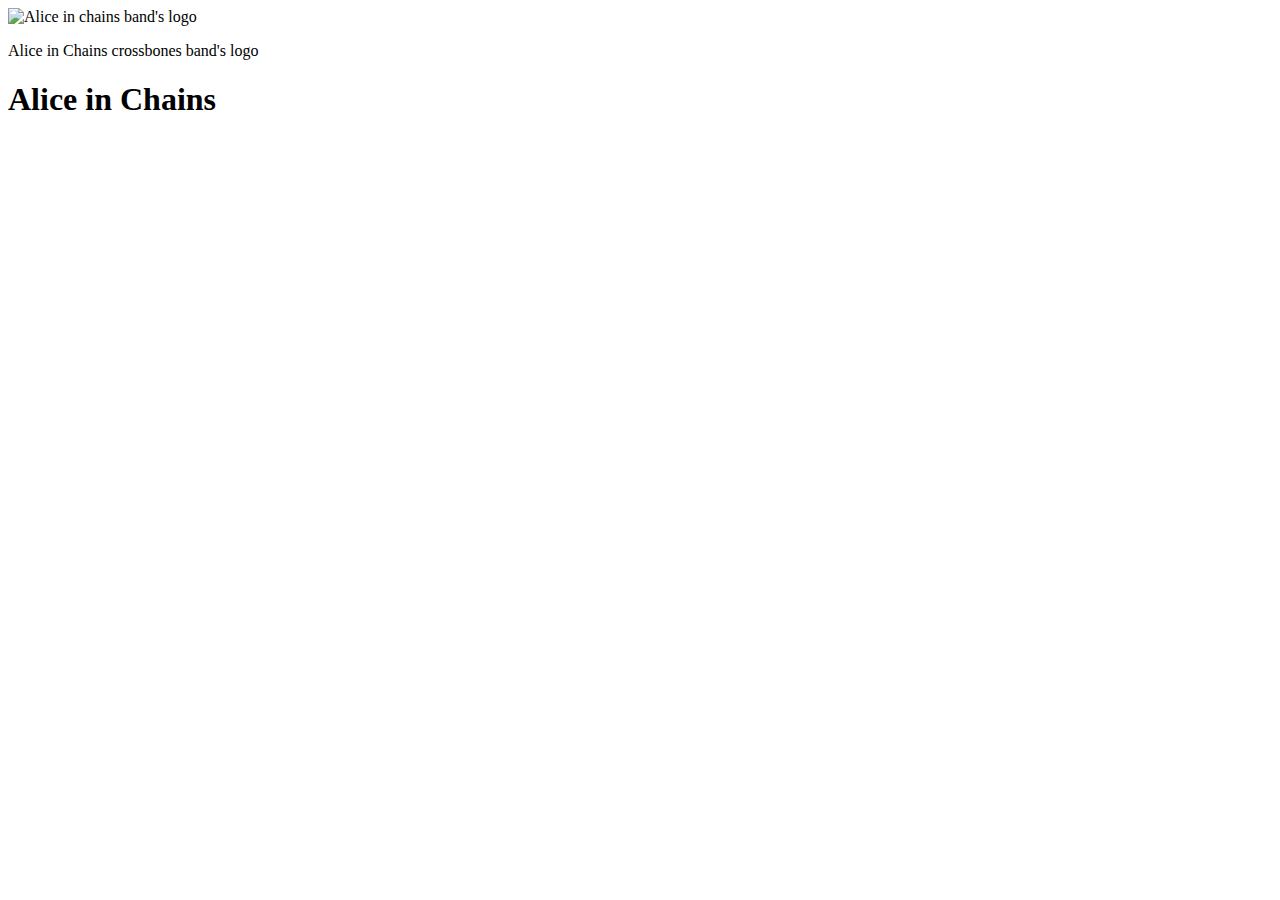
==== 001-tribute-page/index.html @ f288f482 "project #01 init" ====
<!DOCTYPE html>
<html lang="en">
    <head>
        <meta charset="UTF-8">
        <meta name="viewport" content="width=device-width, initial-scale=1.0">
        <meta http-equiv="X-UA-Compatible" content="ie=edge">
        <script src="https://cdn.freecodecamp.org/testable-projects-fcc/v1/bundle.js"></script>
        <title>Alice in Chains - Tribute Page</title>
    </head>
    <body>
        <div id="main">

            <header>
                <div id="img-div">
                    <img id="image" src="http://pluspng.com/img-png/logo-alice-in-chains-png-alice-in-chains-live-zagreb-dvdrip-350.png" alt="Alice in chains band's logo">
                    <p id="img-caption">Alice in Chains crossbones band's logo</p>
                </div>
                <h1 id="title">Alice in Chains</h1>
            </header>

        </div>

    </body>
</html>
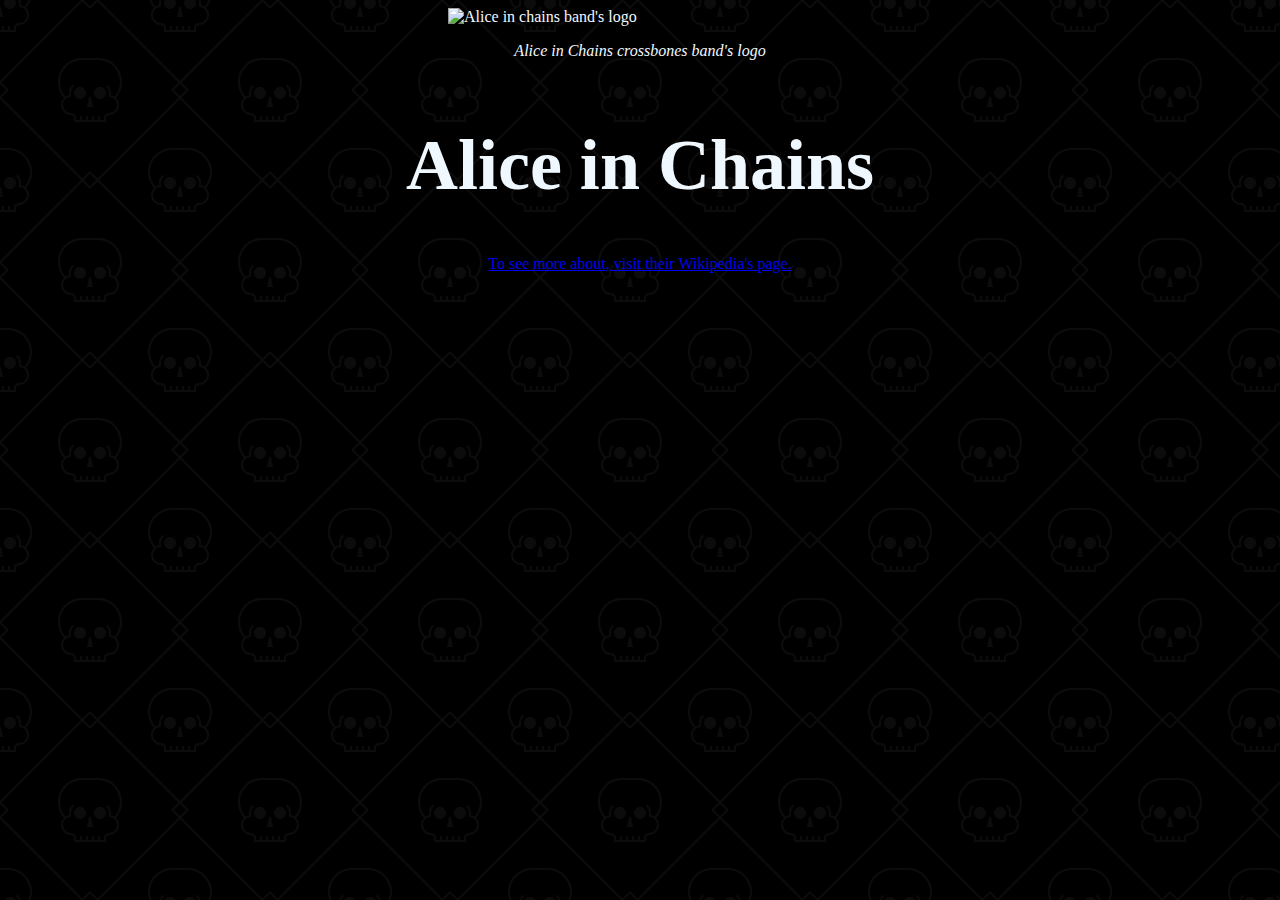
==== commit d4511851: "added image styles, background and some tweaks" ====
--- a/001-tribute-page/index.html
+++ b/001-tribute-page/index.html
@@ -5,6 +5,8 @@
         <meta name="viewport" content="width=device-width, initial-scale=1.0">
         <meta http-equiv="X-UA-Compatible" content="ie=edge">
         <script src="https://cdn.freecodecamp.org/testable-projects-fcc/v1/bundle.js"></script>
+        <script src="script.js"></script>
+        <link rel="stylesheet" href="style.css">
         <title>Alice in Chains - Tribute Page</title>
     </head>
     <body>
@@ -18,6 +20,12 @@
                 <h1 id="title">Alice in Chains</h1>
             </header>
 
+            <div id="tribute-info">
+
+            </div>
+
+            <p> <a href="https://en.wikipedia.org/wiki/Alice_in_Chains" target="_blank" rel="noopener noreferrer">To see more about, visit their Wikipedia's page.</a> </p>
+
         </div>
 
     </body>
--- a/001-tribute-page/style.css
+++ b/001-tribute-page/style.css
@@ -0,0 +1,22 @@
+body{
+    background-color: #000000;
+    background-image: url("data:image/svg+xml,%3Csvg width='180' height='180' viewBox='0 0 180 180' xmlns='http://www.w3.org/2000/svg'%3E%3Cpath d='M82.42 180h-1.415L0 98.995v-2.827L6.167 90 0 83.833V81.004L81.005 0h2.827L90 6.167 96.167 0H98.996L180 81.005v2.827L173.833 90 180 96.167V98.996L98.995 180h-2.827L90 173.833 83.833 180H82.42zm0-1.414L1.413 97.58 8.994 90l-7.58-7.58L82.42 1.413 90 8.994l7.58-7.58 81.006 81.005-7.58 7.58 7.58 7.58-81.005 81.006-7.58-7.58-7.58 7.58zM175.196 0h-25.832c1.033 2.924 2.616 5.59 4.625 7.868C152.145 9.682 151 12.208 151 15c0 5.523 4.477 10 10 10 1.657 0 3 1.343 3 3v4h16V0h-4.803c.51.883.803 1.907.803 3 0 3.314-2.686 6-6 6s-6-2.686-6-6c0-1.093.292-2.117.803-3h10.394-13.685C161.18.938 161 1.948 161 3v4c-4.418 0-8 3.582-8 8s3.582 8 8 8c2.76 0 5 2.24 5 5v2h4v-4h2v4h4v-4h2v4h2V0h-4.803zm-15.783 0c-.27.954-.414 1.96-.414 3v2.2c-1.25.254-2.414.74-3.447 1.412-1.716-1.93-3.098-4.164-4.054-6.612h7.914zM180 17h-3l2.143-10H180v10zm-30.635 163c-.884-2.502-1.365-5.195-1.365-8 0-13.255 10.748-24 23.99-24H180v32h-30.635zm12.147 0c.5-1.416 1.345-2.67 2.434-3.66l-1.345-1.48c-1.498 1.364-2.62 3.136-3.186 5.14H151.5c-.97-2.48-1.5-5.177-1.5-8 0-12.15 9.84-22 22-22h8v30h-18.488zm13.685 0c-1.037-1.793-2.976-3-5.197-3-2.22 0-4.16 1.207-5.197 3h10.394zM0 148h8.01C21.26 148 32 158.742 32 172c0 2.805-.48 5.498-1.366 8H0v-32zm0 2h8c12.15 0 22 9.847 22 22 0 2.822-.53 5.52-1.5 8h-7.914c-.567-2.004-1.688-3.776-3.187-5.14l-1.346 1.48c1.09.99 1.933 2.244 2.434 3.66H0v-30zm15.197 30c-1.037-1.793-2.976-3-5.197-3-2.22 0-4.16 1.207-5.197 3h10.394zM0 32h16v-4c0-1.657 1.343-3 3-3 5.523 0 10-4.477 10-10 0-2.794-1.145-5.32-2.992-7.134C28.018 5.586 29.6 2.924 30.634 0H0v32zm0-2h2v-4h2v4h4v-4h2v4h4v-2c0-2.76 2.24-5 5-5 4.418 0 8-3.582 8-8s-3.582-8-8-8V3c0-1.052-.18-2.062-.512-3H0v30zM28.5 0c-.954 2.448-2.335 4.683-4.05 6.613-1.035-.672-2.2-1.16-3.45-1.413V3c0-1.04-.144-2.046-.414-3H28.5zM0 17h3L.857 7H0v10zM15.197 0c.51.883.803 1.907.803 3 0 3.314-2.686 6-6 6S4 6.314 4 3c0-1.093.292-2.117.803-3h10.394zM109 115c-1.657 0-3 1.343-3 3v4H74v-4c0-1.657-1.343-3-3-3-5.523 0-10-4.477-10-10 0-2.793 1.145-5.318 2.99-7.132C60.262 93.638 58 88.084 58 82c0-13.255 10.748-24 23.99-24h16.02C111.26 58 122 68.742 122 82c0 6.082-2.263 11.636-5.992 15.866C117.855 99.68 119 102.206 119 105c0 5.523-4.477 10-10 10zm0-2c-2.76 0-5 2.24-5 5v2h-4v-4h-2v4h-4v-4h-2v4h-4v-4h-2v4h-4v-4h-2v4h-4v-2c0-2.76-2.24-5-5-5-4.418 0-8-3.582-8-8s3.582-8 8-8v-4c0-2.64 1.136-5.013 2.946-6.66L72.6 84.86C70.39 86.874 69 89.775 69 93v2.2c-1.25.254-2.414.74-3.447 1.412C62.098 92.727 60 87.61 60 82c0-12.15 9.84-22 22-22h16c12.15 0 22 9.847 22 22 0 5.61-2.097 10.728-5.55 14.613-1.035-.672-2.2-1.16-3.45-1.413V93c0-3.226-1.39-6.127-3.6-8.14l-1.346 1.48C107.864 87.987 109 90.36 109 93v4c4.418 0 8 3.582 8 8s-3.582 8-8 8zM90.857 97L93 107h-6l2.143-10h1.714zM80 99c3.314 0 6-2.686 6-6s-2.686-6-6-6-6 2.686-6 6 2.686 6 6 6zm20 0c3.314 0 6-2.686 6-6s-2.686-6-6-6-6 2.686-6 6 2.686 6 6 6z' fill='%23222222' fill-opacity='0.35' fill-rule='evenodd'/%3E%3C/svg%3E");
+    color: aliceblue;
+}
+p, h1{ text-align: center; }
+#title{ font-size: 4.5rem; }
+#img-caption{ font-style: italic; }
+
+#img-div{
+    display: flex;
+    flex-direction: column;
+}
+#image{
+    width: 50vw;
+    height: auto;
+    margin: auto;
+}
+
+@media (min-width: 768px){
+    #image{ width: 30vw; }
+}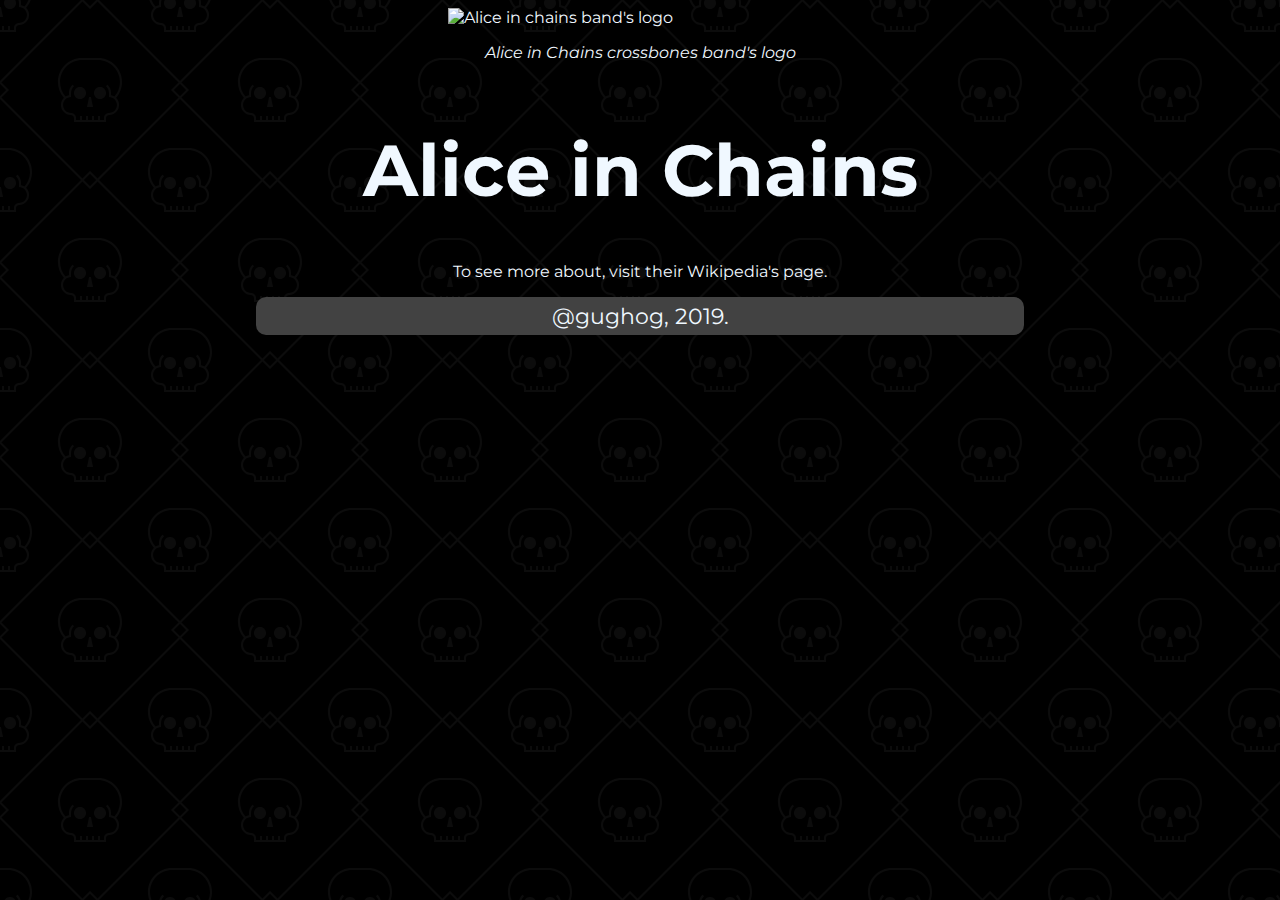
==== commit bf0296b6: "Finished initial structure" ====
--- a/001-tribute-page/index.html
+++ b/001-tribute-page/index.html
@@ -24,8 +24,12 @@
 
             </div>
 
-            <p> <a href="https://en.wikipedia.org/wiki/Alice_in_Chains" target="_blank" rel="noopener noreferrer">To see more about, visit their Wikipedia's page.</a> </p>
-
+            <footer id="footer">
+                <p id="seemore"> <a href="https://en.wikipedia.org/wiki/Alice_in_Chains" target="_blank" rel="noopener noreferrer">To see more about, visit their Wikipedia's page.</a> </p>
+                <p id="signature">
+                    <a href="http://github.com/gughog" target="_blank" rel="noopener noreferrer">@gughog</a>, 2019.
+                </p>
+            </footer>
         </div>
 
     </body>
--- a/001-tribute-page/style.css
+++ b/001-tribute-page/style.css
@@ -1,8 +1,17 @@
+@import url('https://fonts.googleapis.com/css?family=Montserrat&display=swap');
+
 body{
     background-color: #000000;
     background-image: url("data:image/svg+xml,%3Csvg width='180' height='180' viewBox='0 0 180 180' xmlns='http://www.w3.org/2000/svg'%3E%3Cpath d='M82.42 180h-1.415L0 98.995v-2.827L6.167 90 0 83.833V81.004L81.005 0h2.827L90 6.167 96.167 0H98.996L180 81.005v2.827L173.833 90 180 96.167V98.996L98.995 180h-2.827L90 173.833 83.833 180H82.42zm0-1.414L1.413 97.58 8.994 90l-7.58-7.58L82.42 1.413 90 8.994l7.58-7.58 81.006 81.005-7.58 7.58 7.58 7.58-81.005 81.006-7.58-7.58-7.58 7.58zM175.196 0h-25.832c1.033 2.924 2.616 5.59 4.625 7.868C152.145 9.682 151 12.208 151 15c0 5.523 4.477 10 10 10 1.657 0 3 1.343 3 3v4h16V0h-4.803c.51.883.803 1.907.803 3 0 3.314-2.686 6-6 6s-6-2.686-6-6c0-1.093.292-2.117.803-3h10.394-13.685C161.18.938 161 1.948 161 3v4c-4.418 0-8 3.582-8 8s3.582 8 8 8c2.76 0 5 2.24 5 5v2h4v-4h2v4h4v-4h2v4h2V0h-4.803zm-15.783 0c-.27.954-.414 1.96-.414 3v2.2c-1.25.254-2.414.74-3.447 1.412-1.716-1.93-3.098-4.164-4.054-6.612h7.914zM180 17h-3l2.143-10H180v10zm-30.635 163c-.884-2.502-1.365-5.195-1.365-8 0-13.255 10.748-24 23.99-24H180v32h-30.635zm12.147 0c.5-1.416 1.345-2.67 2.434-3.66l-1.345-1.48c-1.498 1.364-2.62 3.136-3.186 5.14H151.5c-.97-2.48-1.5-5.177-1.5-8 0-12.15 9.84-22 22-22h8v30h-18.488zm13.685 0c-1.037-1.793-2.976-3-5.197-3-2.22 0-4.16 1.207-5.197 3h10.394zM0 148h8.01C21.26 148 32 158.742 32 172c0 2.805-.48 5.498-1.366 8H0v-32zm0 2h8c12.15 0 22 9.847 22 22 0 2.822-.53 5.52-1.5 8h-7.914c-.567-2.004-1.688-3.776-3.187-5.14l-1.346 1.48c1.09.99 1.933 2.244 2.434 3.66H0v-30zm15.197 30c-1.037-1.793-2.976-3-5.197-3-2.22 0-4.16 1.207-5.197 3h10.394zM0 32h16v-4c0-1.657 1.343-3 3-3 5.523 0 10-4.477 10-10 0-2.794-1.145-5.32-2.992-7.134C28.018 5.586 29.6 2.924 30.634 0H0v32zm0-2h2v-4h2v4h4v-4h2v4h4v-2c0-2.76 2.24-5 5-5 4.418 0 8-3.582 8-8s-3.582-8-8-8V3c0-1.052-.18-2.062-.512-3H0v30zM28.5 0c-.954 2.448-2.335 4.683-4.05 6.613-1.035-.672-2.2-1.16-3.45-1.413V3c0-1.04-.144-2.046-.414-3H28.5zM0 17h3L.857 7H0v10zM15.197 0c.51.883.803 1.907.803 3 0 3.314-2.686 6-6 6S4 6.314 4 3c0-1.093.292-2.117.803-3h10.394zM109 115c-1.657 0-3 1.343-3 3v4H74v-4c0-1.657-1.343-3-3-3-5.523 0-10-4.477-10-10 0-2.793 1.145-5.318 2.99-7.132C60.262 93.638 58 88.084 58 82c0-13.255 10.748-24 23.99-24h16.02C111.26 58 122 68.742 122 82c0 6.082-2.263 11.636-5.992 15.866C117.855 99.68 119 102.206 119 105c0 5.523-4.477 10-10 10zm0-2c-2.76 0-5 2.24-5 5v2h-4v-4h-2v4h-4v-4h-2v4h-4v-4h-2v4h-4v-4h-2v4h-4v-2c0-2.76-2.24-5-5-5-4.418 0-8-3.582-8-8s3.582-8 8-8v-4c0-2.64 1.136-5.013 2.946-6.66L72.6 84.86C70.39 86.874 69 89.775 69 93v2.2c-1.25.254-2.414.74-3.447 1.412C62.098 92.727 60 87.61 60 82c0-12.15 9.84-22 22-22h16c12.15 0 22 9.847 22 22 0 5.61-2.097 10.728-5.55 14.613-1.035-.672-2.2-1.16-3.45-1.413V93c0-3.226-1.39-6.127-3.6-8.14l-1.346 1.48C107.864 87.987 109 90.36 109 93v4c4.418 0 8 3.582 8 8s-3.582 8-8 8zM90.857 97L93 107h-6l2.143-10h1.714zM80 99c3.314 0 6-2.686 6-6s-2.686-6-6-6-6 2.686-6 6 2.686 6 6 6zm20 0c3.314 0 6-2.686 6-6s-2.686-6-6-6-6 2.686-6 6 2.686 6 6 6z' fill='%23222222' fill-opacity='0.35' fill-rule='evenodd'/%3E%3C/svg%3E");
     color: aliceblue;
+    font-family: 'Montserrat', sans-serif; 
 }
+a{ 
+    text-decoration: none;
+    color: aliceblue;
+    transition: 0.3s;
+}
+a:hover{ color: cyan; }
 p, h1{ text-align: center; }
 #title{ font-size: 4.5rem; }
 #img-caption{ font-style: italic; }
@@ -17,6 +26,15 @@
     margin: auto;
 }
 
+#signature{
+    background: #424242;
+    width: 60vw;
+    font-size: 1.4rem;
+    padding: 0.3rem 0;
+    margin: auto;
+    border-radius: 10px;
+}
+
 @media (min-width: 768px){
     #image{ width: 30vw; }
 }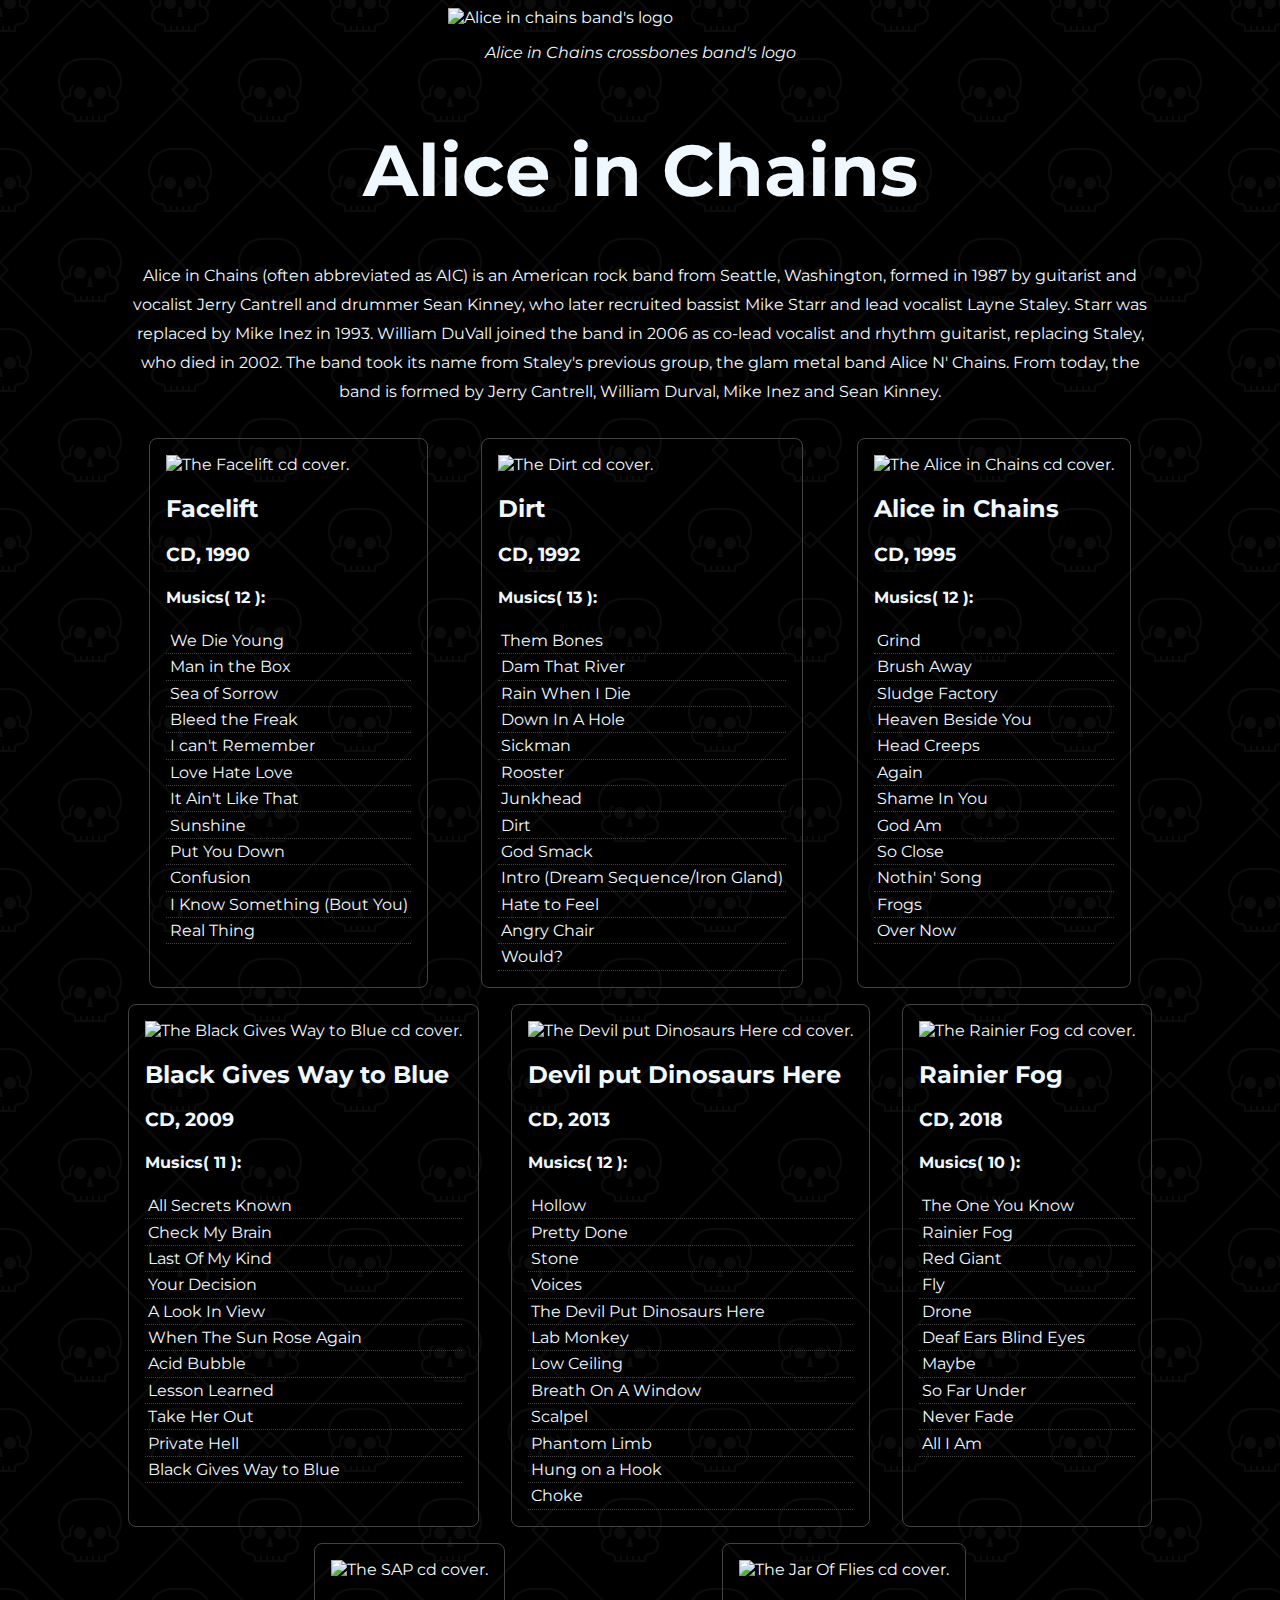
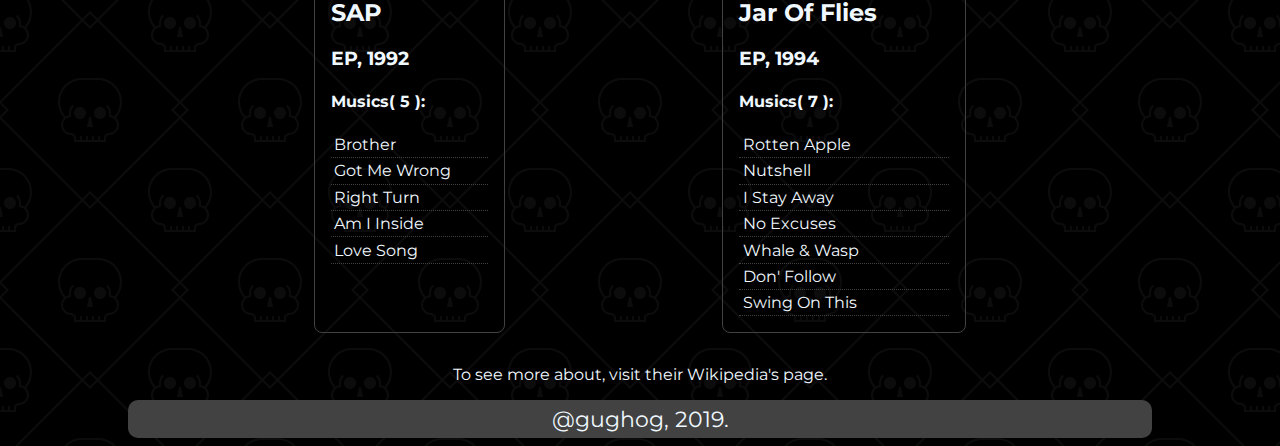
==== commit a62db4fc: "finished :-P" ====
--- a/001-tribute-page/index.html
+++ b/001-tribute-page/index.html
@@ -5,7 +5,6 @@
         <meta name="viewport" content="width=device-width, initial-scale=1.0">
         <meta http-equiv="X-UA-Compatible" content="ie=edge">
         <script src="https://cdn.freecodecamp.org/testable-projects-fcc/v1/bundle.js"></script>
-        <script src="script.js"></script>
         <link rel="stylesheet" href="style.css">
         <title>Alice in Chains - Tribute Page</title>
     </head>
@@ -20,9 +19,13 @@
                 <h1 id="title">Alice in Chains</h1>
             </header>
 
-            <div id="tribute-info">
+            <div id="intro">
+                <p>
+                    Alice in Chains (often abbreviated as AIC) is an American rock band from Seattle, Washington, formed in 1987 by guitarist and vocalist Jerry Cantrell and drummer Sean Kinney, who later recruited bassist Mike Starr and lead vocalist Layne Staley. Starr was replaced by Mike Inez in 1993. William DuVall joined the band in 2006 as co-lead vocalist and rhythm guitarist, replacing Staley, who died in 2002. The band took its name from Staley's previous group, the glam metal band Alice N' Chains. From today, the band is formed by Jerry Cantrell, William Durval, Mike Inez and Sean Kinney.
+                </p>
+            </div>
 
-            </div>
+            <div id="tribute-info"></div>
 
             <footer id="footer">
                 <p id="seemore"> <a href="https://en.wikipedia.org/wiki/Alice_in_Chains" target="_blank" rel="noopener noreferrer">To see more about, visit their Wikipedia's page.</a> </p>
@@ -31,6 +34,6 @@
                 </p>
             </footer>
         </div>
-
+        <script src="script.js"></script>
     </body>
 </html>--- a/001-tribute-page/style.css
+++ b/001-tribute-page/style.css
@@ -12,8 +12,11 @@
     transition: 0.3s;
 }
 a:hover{ color: cyan; }
+
 p, h1{ text-align: center; }
+
 #title{ font-size: 4.5rem; }
+
 #img-caption{ font-style: italic; }
 
 #img-div{
@@ -21,20 +24,54 @@
     flex-direction: column;
 }
 #image{
-    width: 50vw;
+    width: 30vw;
     height: auto;
     margin: auto;
 }
 
+#intro{
+    margin: auto;
+    width: 80vw;
+    line-height: 1.8rem;
+}
+
+#tribute-info{
+    display: flex;
+    flex-wrap: wrap;
+    justify-content: space-evenly;
+    margin: auto;
+    margin-bottom: 2rem;
+    width: 85vw;
+}
+
+#card{
+    border: 1px solid #424242;
+    border-radius: 0.5rem;
+    padding: 1rem;
+    margin-top: 1rem;
+}
+
+li{
+    list-style-type: none;
+    padding: 0.2rem;
+    border-bottom: 1px dotted #424242;
+}
+
 #signature{
     background: #424242;
-    width: 60vw;
+    width: 80vw;
     font-size: 1.4rem;
     padding: 0.3rem 0;
     margin: auto;
     border-radius: 10px;
 }
 
-@media (min-width: 768px){
-    #image{ width: 30vw; }
+@media (max-width: 320px){
+    #image{ width: 80vw; }
+}
+@media (max-width: 425px){
+    #image{ width: 70vw; }
+}
+@media (max-width: 768px){
+    #image{ width: 45vw; }
 }